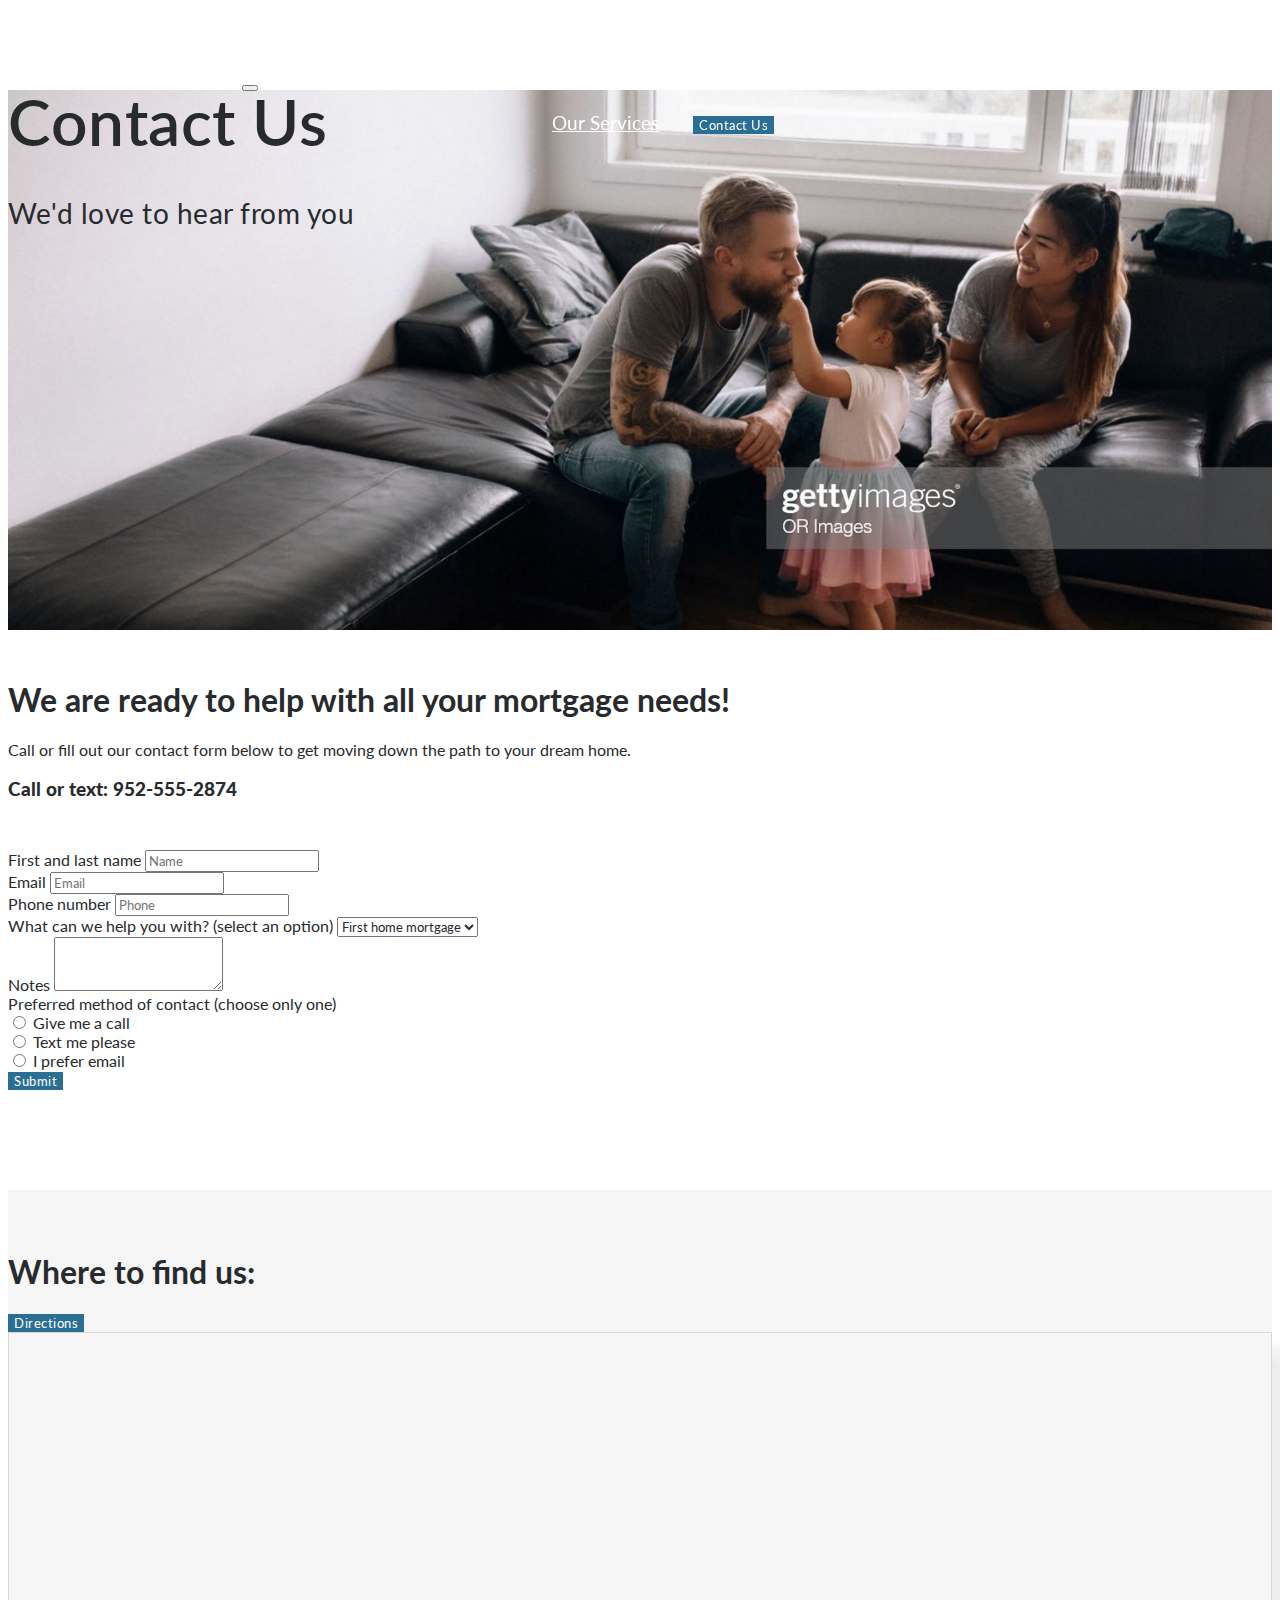
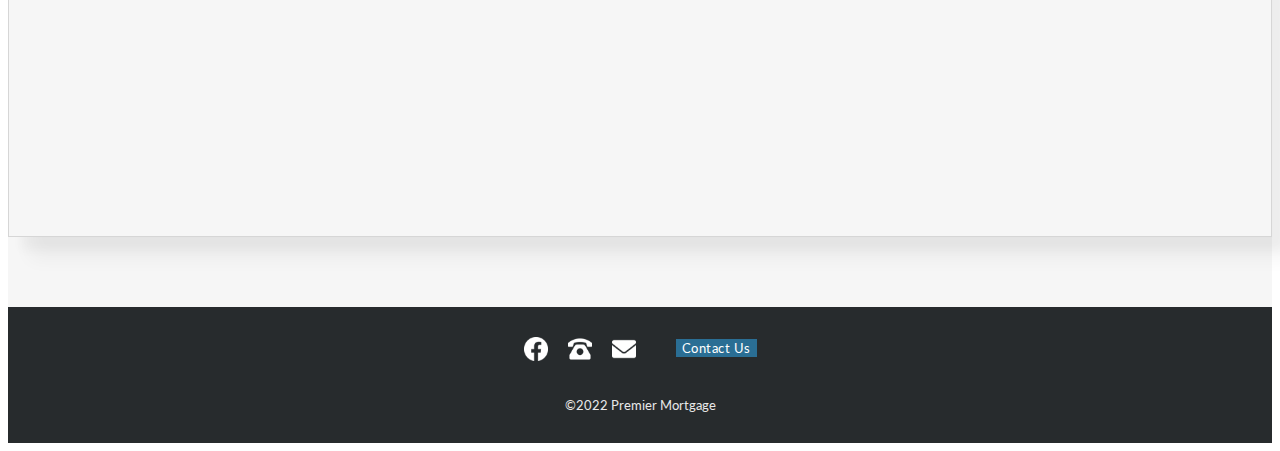
==== contact.html @ 0ed2f1b2 "new images and alt tags" ====
<!doctype html>
<html lang="en">
  <head>
    <!-- Required meta tags -->
    <meta charset="utf-8">
    <meta name="viewport" content="width=device-width, initial-scale=1, shrink-to-fit=no">

    <!-- Bootstrap CSS -->
    <link rel="stylesheet" href="https://cdn.jsdelivr.net/npm/bootstrap@4.6.1/dist/css/bootstrap.min.css" integrity="sha384-zCbKRCUGaJDkqS1kPbPd7TveP5iyJE0EjAuZQTgFLD2ylzuqKfdKlfG/eSrtxUkn" crossorigin="anonymous">
    <link rel="preconnect" href="https://fonts.googleapis.com"> 
    <link rel="preconnect" href="https://fonts.gstatic.com" crossorigin> 
    <link href="https://fonts.googleapis.com/css2?family=Lato:ital,wght@0,100;0,300;0,400;0,700;0,900;1,100;1,300;1,400;1,700;1,900&display=swap" rel="stylesheet">
    <link rel="stylesheet" href="styles/base.css" type="text/css">

    <title>Contact</title>
  </head>

  <body>

    <div class="fluid-container">
  
      <!-- navbar start -->
      <nav class="navbar navbar-expand-lg navbar-dark bg-dark" >
          <a class="navbar-brand" href="/Premier-Mortgage/index.html"><img src="images/PREMIER-MORTGAGE-wht2.png" alt="premier mortgage logo"></a>
         
          <button class="navbar-toggler" type="button" data-toggle="collapse" data-target="#navbarNavAltMarkup" aria-controls="navbarNavAltMarkup" aria-expanded="false" aria-label="Toggle navigation">
            <span class="navbar-toggler-icon"></span>
          </button>
         
          <div class="collapse navbar-collapse" id="navbarNavAltMarkup">
            <div class="navbar-nav">
              <a class="nav-link" href="/Premier-Mortgage/services.html">Our Services</a>
              <a href="/Premier-Mortgage/contact.html"><button type="button" class="btn btn-light btn-lg">Contact Us</button></a>
            </div>
            </div>
        </nav>
        <!--navbar end-->
        
        <!--jumbotron start-->
        <div class="jumbotron jumbotron-fluid jumbotron-contact" alt="null">
          <div class="container">
            <h1 class="display-4">Contact Us</h1>
            <p class="lead jumbosubhead">We'd love to hear from you</p>
          </div>
        </div>
        <!--jumbotron end-->
    
      </div> <!--end of nav and jumbotron container div-->    
    

    <!-- back to top chevron goes here -->
       <!-- <div class="fixed-bottom back-top"> -->
         <!-- <a href="#"><img src="images/chevron.png"></a> -->
       <!-- </div> -->

    <!--intro text-->
       <div class="container" style="margin-top: 50px; margin-bottom: 50px;">
        <h1 class="my-3">We are ready to help with all your mortgage needs!</h1>
        <p>Call or fill out our contact form below to get moving down the path to your dream home.</p>
        <h3><strong>Call or text: 952-555-2874</strong></span></h3>
       </div>
    <!--end intro text-->

    <!--contact us form start-->
      <div class="container">
       <form>
        <div class="form-row mb-1">
          <div class="form-group col-md-6">
            <label for="name">First and last name</label>
            <input type="text" class="form-control form-control-lg" id="name" placeholder="Name">
          </div>
          <div class="form-group col-md-6">
            <label for="inputEmail4">Email</label>
            <input type="email" class="form-control form-control-lg" id="inputEmail4" placeholder="Email">
          </div>
        </div>
        <div class="form-row mb-1">
          <div class="form-group col-md-6">
            <label for="phoneNumber">Phone number</label>
            <input type="text" class="form-control form-control-lg" id="phoneNumber" placeholder="Phone">
          </div>
          <div class="form-group col-md-6">
            <label for="exampleFormControlSelect1">What can we help you with? (select an option)</label>
            <select class="form-control form-control-lg" id="exampleFormControlSelect1">
            <option>First home mortgage</option>
            <option>Home mortgage</option>
            <option>Refinance</option>
            <option>Pre-approval</option>
            <option>Loan questions</option>
            <option>Other</option>
          </select>
        </div>
      </div>
        <div class="form-row">
        <div class="form-group col-md-12">
          <label for="exampleFormControlTextarea1">Notes</label>
          <textarea class="form-control form-control-lg" id="exampleFormControlTextarea1" rows="3"></textarea>
        </div>
        <div class="form-group col-md-12 mt-1">
          <label for="checkbox">Preferred method of contact (choose only one)</label>
          <div class="form-check mb-2">
            <input class="form-check-input" type="radio" name="exampleRadios" id="exampleRadios1" value="option1">
            <label class="form-check-label" for="exampleRadios1">
              Give me a call
            </label>
          </div>
          <div class="form-check mb-2">
            <input class="form-check-input" type="radio" name="exampleRadios" id="exampleRadios2" value="option2">
            <label class="form-check-label" for="exampleRadios2">
              Text me please
            </label>
          </div>
          <div class="form-check mb-2">
            <input class="form-check-input" type="radio" name="exampleRadios" id="exampleRadios3" value="option3">
            <label class="form-check-label" for="exampleRadios3">
              I prefer email
            </label>
          </div>
        </div>
        <div class="form-row ml-1 mt-3">
          <button type="submit" class="btn btn-lg btn-light">Submit</button>
        </div>  
      </form>
    </div>
  </div>
    <!--contact us form end-->

<!--start of map and directions-->
<div class="container-fluid" id="mapWrapper">
  <div class="container text-center">
    <div class="container my-5">
      <h1>Where to find us:</h1>
      <div>
        <a href="https://goo.gl/maps/2Ur5ZfSaJiqa9UwS7"><button type="button" class="btn btn-lg btn-light mt-3">Directions</button></a>
      </div>  
    </div>
    <div class="map">
      <iframe src="https://www.google.com/maps/embed?pb=!1m18!1m12!1m3!1d2867.2787928486987!2d-92.5313053842036!3d44.05695143424585!2m3!1f0!2f0!3f0!3m2!1i1024!2i768!4f13.1!3m3!1m2!1s0x87f75e4436459149%3A0xf448e9a726e9748d!2sPremier%20Mortgage%20of%20Rochester!5e0!3m2!1sen!2sus!4v1646842086844!5m2!1sen!2sus" width="100%" height="500" style="border:0;" allowfullscreen="" loading="lazy"></iframe>
    </div>
  </div>
</div>  
<!--end of map and directions-->

 <!--footer start-->  

  <footer id="footer">
    <div class="socials">
      <a href="https://www.facebook.com/premiermortgageofrochester/"><img class="social-icon mt-1" src="images/facebook.png" alt="facebook logo icon"></img></a>
      <a href="tel:=5073194414"><img class="social-icon mt-1" src="images/phone.png" alt="telephone icon"></a>
      <a href="mailto:toddsatre@gmail.com"><img class="social-icon mt-1" src="images/email.png" alt="email envelope icon"></a>
    <div class="footer-btn">
      <a href="/Premier-Mortgage/contact.html"><button type="button" class="btn btn-light btn-lg">Contact Us</button></a>
    </div>
    </div>
    <div>
      <p style="font-size: .8rem; color: #e8e8e8;">©2022 Premier Mortgage</p>
    </div>
  </footer>

 <!--footer end-->


  

  <!-- Optional JavaScript; choose one of the two! -->

  <!-- Option 1: jQuery and Bootstrap Bundle (includes Popper) -->
  <script src="https://cdn.jsdelivr.net/npm/jquery@3.5.1/dist/jquery.slim.min.js" 
  integrity="sha384-DfXdz2htPH0lsSSs5nCTpuj/zy4C+OGpamoFVy38MVBnE+IbbVYUew+OrCXaRkfj" crossorigin="anonymous"></script>
  <script src="https://cdn.jsdelivr.net/npm/bootstrap@4.6.1/dist/js/bootstrap.bundle.min.js" 
  integrity="sha384-fQybjgWLrvvRgtW6bFlB7jaZrFsaBXjsOMm/tB9LTS58ONXgqbR9W8oWht/amnpF" crossorigin="anonymous"></script>

  <!-- Option 2: Separate Popper and Bootstrap JS -->
  <!--
  <script src="https://cdn.jsdelivr.net/npm/jquery@3.5.1/dist/jquery.slim.min.js" integrity="sha384-DfXdz2htPH0lsSSs5nCTpuj/zy4C+OGpamoFVy38MVBnE+IbbVYUew
+OrCXaRkfj" crossorigin="anonymous"></script>
  <script src="https://cdn.jsdelivr.net/npm/popper.js@1.16.1/dist/umd/popper.min.js" integrity="sha384-9/reFTGAW83EW2RDu2S0VKaIzap3H66lZH81PoYlFhbGU
+6BZp6G7niu735Sk7lN" crossorigin="anonymous"></script>
  <script src="https://cdn.jsdelivr.net/npm/bootstrap@4.6.1/dist/js/bootstrap.min.js" integrity="sha384-VHvPCCyXqtD5DqJeNxl2dtTyhF78xXNXdkwX1CZeRusQfRKp+tA7hAShOK/
B/fQ2" crossorigin="anonymous"></script>
  -->

</container>
</body>
</html>
---- styles/base.css ----
/* Charcoal black text #2A6E94 */
/* Primary blue #2A6E94 */
/* Secondary green #78942A */
/* Tertiary gold #D2B447 */
/* Light gray #D6D6D6 */
/* Lighter gray #d6d6d63a */



* {
  box-sizing: border-box;
  font-family: 'Lato', sans-serif;
  color: #272B2D;
  }
h1 {
}
.btn-light {
  background-color: #2A6E94;
  color: white;
  border: none !important;
  letter-spacing: .5px;
  font-weight: 400;
}
.btn-light:hover{
  background-color: #2d566d;
  color: white;
  border: 0px !important;
}
.btn-light:focus {
  background-color: #e8e8e8;
  color: #272B2D;
  border: none !important;
}
.btn-light:active {
  background-color: #2A6E94;
  border: none !important;
}

.btn {
  background-color: #2A6E94;
  color: white;
  border: none;
}
.btn:hover{
  background-color: #2d566d;
  color: white;
  border: 0px !important;
}
.btn:focus {
  background-color: #e8e8e8;
  color: #272B2D;
  border: none !important;
}
.btn:active {
  background-color: #2A6E94;
  border: none !important;
}
.navbar {
  width: 100%;
  position: fixed;
  margin-top: -90px;
  z-index: 100;
  /* border: 1px yellow solid; */
}
.navbar-brand > img{
  width: 200px;
  margin: 20px;
  margin-left: 10px;
}
.navbar-nav {
  text-align: center;
  margin: 20px;
  /* border: white 1px solid; */
}
.nav-link {
  color: white;
  font-weight: 400;
  font-size: 1.2rem;
  margin-left: 30px;
  margin-right: 30px;
  /* margin-bottom: 20px; */
  /* margin-top: 20px; */
}

#navbarNavAltMarkup {
  justify-content: flex-end;
}

#navbarNavAltMarkup2 {
  justify-content: flex-end;
}


.jumbotron {
  background: url(../images/home-hero-new.jpg) no-repeat center center;
  -webkit-background-size: cover;
  -moz-background-size: cover;
  background-size: cover;
  -o-background-size: cover;
  height: 60vh;
  margin-top: 90px;
}


.jumbotron-services {
  background: url(../images/hero-fpo-1.jpg) no-repeat center center;
  -webkit-background-size: cover;
  -moz-background-size: cover;
  background-size: cover;
  -o-background-size: cover;
  height: 60vh;
  margin-top: 90px;
}

.jumbotron-contact {
  background: url(../images/hero-fpo-2.jpg) no-repeat center center;
  -webkit-background-size: cover;
  -moz-background-size: cover;
  background-size: cover;
  -o-background-size: cover;
  height: 60vh;
  margin-top: 90px;
}

/* jumbotron text styles (desktop sizes) ***************/
.display-4 {
  font-size: 4rem;
  font-weight: 600;
  line-height: 4rem;
  letter-spacing: .5px;
}

.jumbosubhead {
  font-size: 1.75rem;
  line-height: 2rem;
  letter-spacing: .5px;
}


/* value proposition layer ********************/

#layer-1 {
    flex-direction: row;
    justify-content: center;
    align-items: center;
    margin-bottom: 30px;
  }
.value-prop-head {
  text-align: center;
}
.value-prop-text {
  line-height: 3rem;
  padding-left: 30px;
  padding-right: 30px;
  font-size: 1.6rem;
  font-weight: 300;
  letter-spacing: .5px;
}

/* .carousel-item { */
  /* data-interval: 3s; */
/* } */
.carousel{
  /* height:100%; */
  /* max-width: 300px !important; */
}


/* homepage icons middle layer ******************/

#icon-set {
padding-top: 30px;
margin-top: 80px;
margin-bottom: 80px;
}

.card-icon {
  background-color: transparent !important;
  margin-bottom: 50px;
  /* border: 1px red solid !important; */
}

.card-title {
  font-weight: 800;
}

.card-img-overlay {
  display: flex;
  flex-direction: column;
  justify-content: center;
  align-items: center;
}

#layer-2 {
  border-radius: 0px !important;
  border: 0px !important;
}
.card-img {
  border-radius: 0px !important;
  border: 0px !important;
}

.card-icon > img {
  width: 100px;
  text-align: center;
  justify-content: center;
  margin: 0 auto;
}

#layer2text {
  justify-content: center;
  align-items: center;
  flex-direction: column;
  text-align: center;
  color: white;
}

/* homepage bios layer ******************/

#layer-3 > h1 {
  text-align: center;
  margin-top: 50px;
  margin-bottom: 30px;
}

.card {
  /* margin-bottom: 30px; */
}


/* Footer ******************/

#footer {
  background-color: #272B2D;
  display: flex;
  flex-direction: column;
  justify-content: center;
  text-align: center;
  color: white;
  height: auto;
  margin-top: 50px;
}
#footer * p {
  margin-bottom: 30px;
}

.socials {
  display: flex;
  flex-direction: row;
  justify-content: center;
  text-align: center;
  margin-top: 30px;
  margin-bottom: 20px;
}
.social-icon {
  /* padding: 20px; */
  margin-left: 10px;
  margin-right: 10px;
  width: 24px;
  height: 24px;
}
.footer-btn {
  color: white;
  margin-left: 30px;
  margin-right: 10px;
}

.back-top {
  padding:40px;
}

.back-top  img {
  transform: rotate(180deg);
}



/* services page ******************/

#loanTypes {
  margin-bottom: 100px;
  margin-top: 70px;
}

/* infographic *****************/

#infoWrapper {
  background-color: #d6d6d63a;
  padding-top: 70px;
  padding-bottom: 10px;
  margin-bottom: 40px;
}


#infographic {
  /* background-color: azure; */
  /* padding: 20px; */
  /* border: .5px solid #2A6E94; */
  /* margin-top: 50px; */
}

.grid-container-2 {
  display: grid;
  grid-template-columns: 1fr 1fr 1fr 1fr 1fr;
  grid-template-rows: 1fr 1fr 1fr 1fr 1fr 1fr 1fr 1fr 1fr 1fr 1fr 1fr;
  gap: 0px 3px;
  grid-auto-flow: row;
  text-align: center;
  grid-template-areas:
    ". . . . five"
    ". . . four five-gray"
    ". . . four five-gray"
    ". . . four five-gray"
    ". . three four five-gray"
    ". . three four-gray five-gray"
    ". two three four-gray five-gray"
    ". two three-gray four-gray five-gray"
    "one two three-gray four-gray five-gray"
    "one two-gray three-gray four-gray five-gray"
    "one two-gray three-gray four-gray five-gray"
    "loan1 loan2 loan3 loan4 loan5";

}

.five-2 {
  background-color: #78942aa5;
  display: flex;
  justify-content: center;
  align-items: center;
  min-height: 30px;
  grid-area: five;
  padding: 5px 5px 0px 0px;
  font-size: 1.2rem;
  font-weight: 400;
  color: black;
  line-height: 1.1rem;
}

.four-2 {
  background-color: #2a6d9497;
  display: flex;
  justify-content: center;
  align-items: center;
  padding: 5px 5px 0px 0px;
  grid-area: four;
  font-size: 1.2rem;
  font-weight: 400;
  color: black;
  line-height: 1.1rem;
}

.three-2 {
  background-color: #78942aa5;
  display: flex;
  justify-content: center;
  align-items: center;
  padding: 5px 5px 0px 0px;
  grid-area: three;
  font-size: 1.2rem;
  font-weight: 400;
  color: black;
  line-height: 1.1rem;
}

.two-2 {
  background-color: #2a6d9497;
  display: flex;
  justify-content: center;
  align-items: center;
  padding: 5px 5px 0px 0px;
  grid-area: two;
  font-size: 1.2rem;
  font-weight: 400;
  color: black;
  line-height: 1.1rem;
}

.one-2 {
  background-color: #78942aa5;
  display: flex;
  justify-content: center;
  align-items: center;
  padding: 5px 5px 0px 0px;
  grid-area: one;
  font-size: 1.2rem;
  font-weight: 400;
  color: black;
  line-height: 1.1rem;
}

.two-gray {
  grid-area: two-gray;
}

.three-gray {
  grid-area: three-gray;
}

.four-gray {
  grid-area: four-gray;
}

.five-gray {
  grid-area: five-gray;
  display: flex;
  justify-content: center;
  align-items: center;
}

.loan1 {
  grid-area: loan1;
  display: flex;
  justify-content: center;
  align-items: flex-start;
  padding-top: 10px;
  /* padding-left: 5px; */
  /* padding-right: 5px; */
  font-size: 1.1rem;
  line-height: 1.2rem;
  font-weight: 400;
}

.loan2 {
  grid-area: loan2;
  display: flex;
  justify-content: center;
  align-items: flex-start;
  padding-top: 10px;
  /* padding-left: 5px; */
  /* padding-right: 5px; */
  font-size: 1.1rem;
  line-height: 1.2rem;
  font-weight: 400;
}

.loan3 {
  grid-area: loan3;
  display: flex;
  justify-content: center;
  align-items: flex-start;
  padding-top: 10px;
  /* padding-left: 5px; */
  /* padding-right: 5px; */
  font-size: 1.1rem;
  line-height: 1.2rem;
  font-weight: 400;
}

.loan4 {
  grid-area: loan4;
  display: flex;
  justify-content: center;
  align-items: flex-start;
  padding-top: 10px;
  /* padding-left: 5px; */
  /* padding-right: 5px; */
  font-size: 1.1rem;
  line-height: 1.2rem;
  font-weight: 400;
}

.loan5 {
  grid-area: loan5;
  display: flex;
  justify-content: center;
  align-items: flex-start;
  padding-top: 10px;
  /* padding-left: 5px; */
  /* padding-right: 5px; */
  font-size: 1.1rem;
  line-height: 1.2rem;
  font-weight: 400;
}

#accordionContainer {
  margin-top: 50px;
  margin-bottom: 80px;
}
.map {
  box-shadow:
  12.5px 12.5px 10px rgba(0, 0, 0, 0.035),
  22.3px 22.3px 17.9px rgba(0, 0, 0, 0.042);
  border: 1px #D6D6D6 solid;
}
#mapWrapper {
  background-color: #d6d6d63a;
  padding-top: 40px;
  padding-bottom: 70px;
  margin-bottom: -50px;
  margin-top: 100px;
}


/* media breakpoints **************************/

// Extra small devices (portrait phones, less than 576px)
// No media query for `xs` since this is the default in Bootstrap

// Small devices (landscape phones, 576px and up)
@media (min-width: 576px) { ... }

// Medium devices (tablets, 768px and up)
@media (min-width: 768px) { ... }

// Large devices (desktops, 992px and up)
@media (min-width: 992px) { ... }

// Extra large devices (large desktops, 1200px and up)
@media (min-width: 1200px) { ... }




/* jumbotron text styles (smaller screens) ***************/

@media (max-width: 992px) { 
  .display-4 {
    font-size: 3rem;
    font-weight: 600;
    line-height: 3rem;
    letter-spacing: .5px;
    width: 70vw;
  }
  .jumbosubhead {
    font-size: 1.5rem;
    line-height: 1.75rem;
    letter-spacing: .5px;
    width: 70vw;
  }
  .value-prop-head {
    text-align: left;
  }
  .value-prop-text {
    padding-left: 0px;
    padding-right: 0px;
    margin-bottom: 30px;
    font-weight: 300;
    letter-spacing: .5px;
  }
}

@media (max-width: 576px) { 
  /* .display-4 { */
    /* font-size: 3rem; */
    /* font-weight: 600; */
    /* line-height: 3rem; */
    /* letter-spacing: .5px; */
    /* width: 70vw; */
  /* } */
  /*  */
  /* .jumbosubhead { */
    /* font-size: 1.5rem; */
    /* line-height: 1.75rem; */
    /* letter-spacing: .5px; */
    /* width: 70vw; */
    .navbar-brand > img{
      width: 200px;
      margin: 10px;
      margin-left: 0px;
    }  
  }
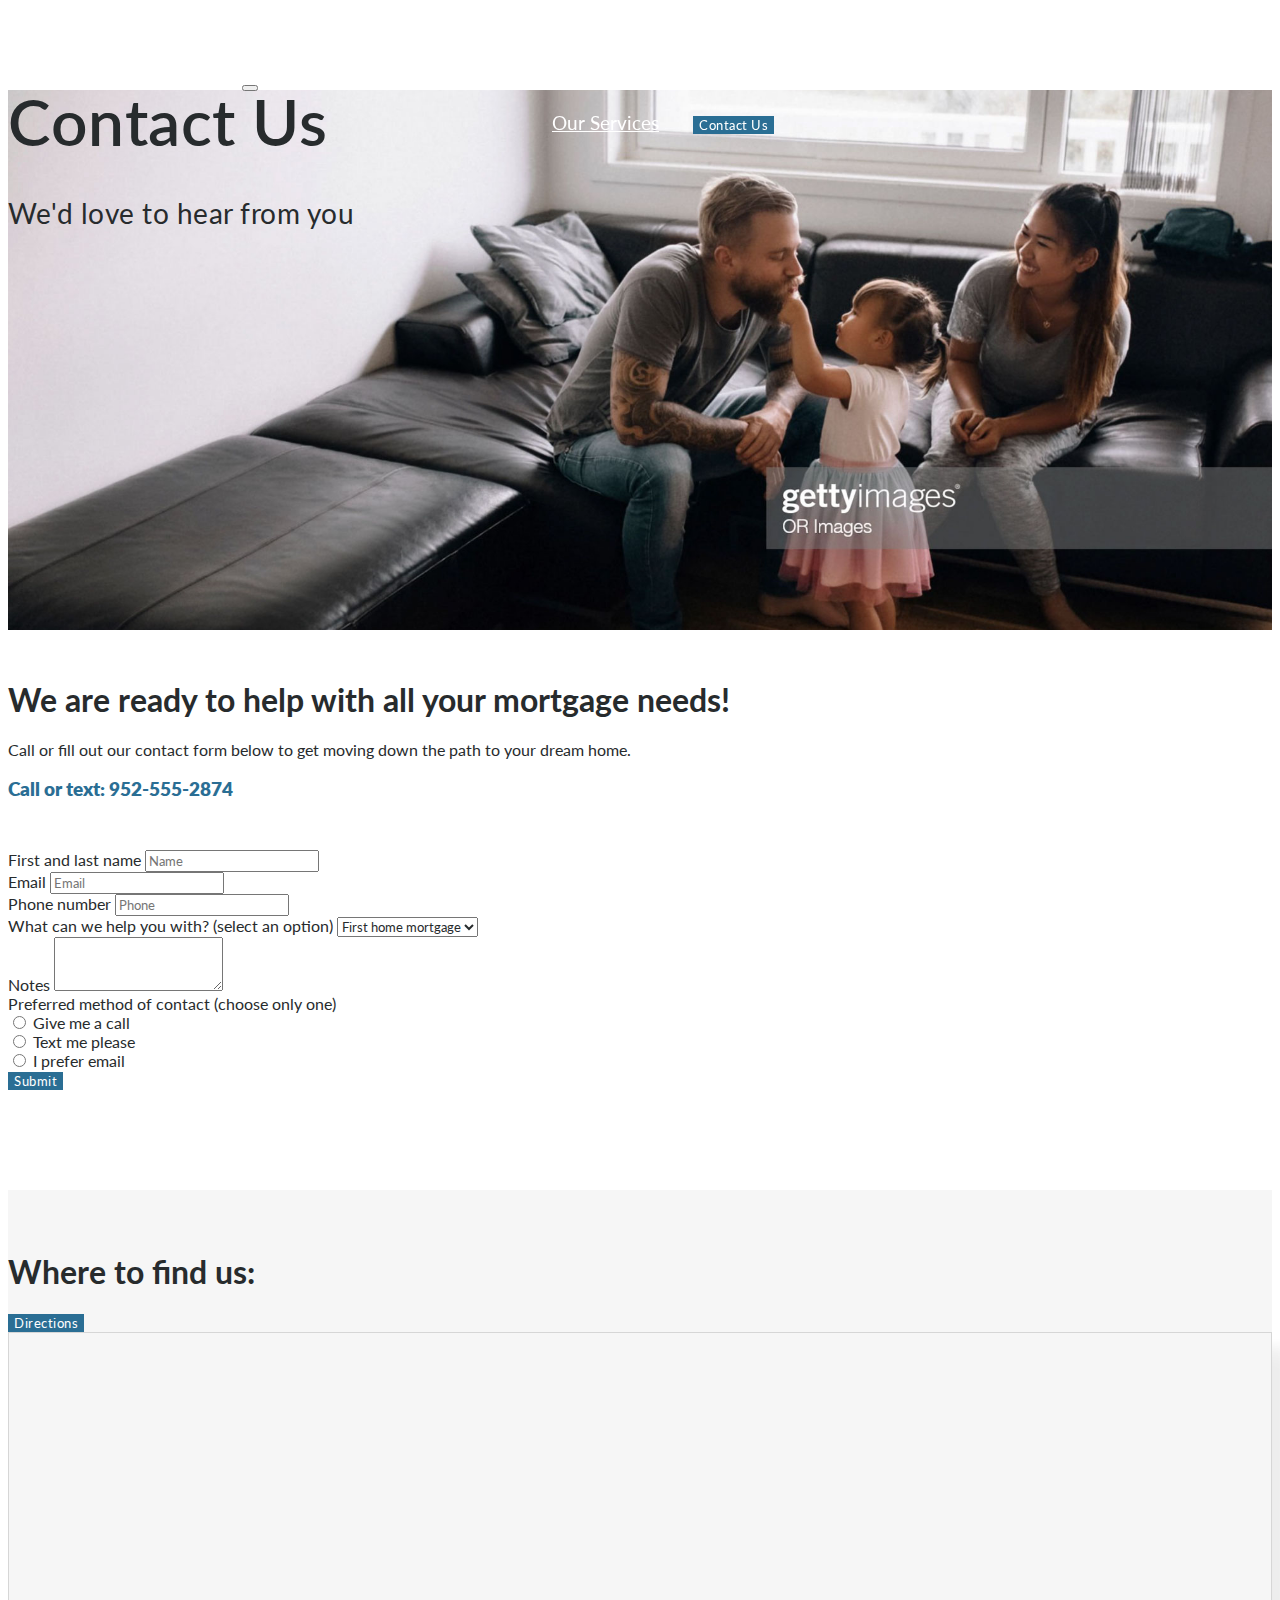
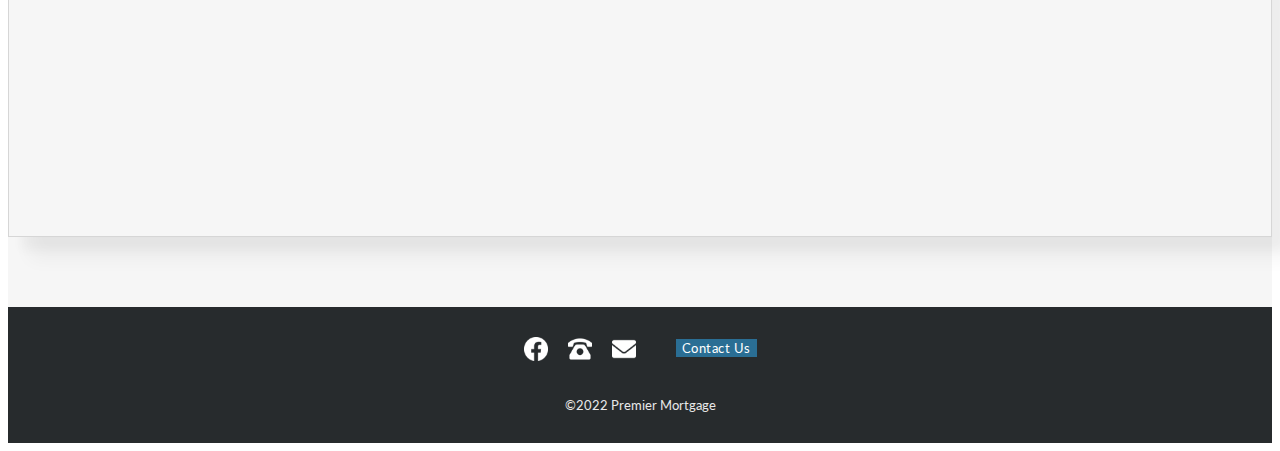
==== commit 6374417c: "blue phone" ====
--- a/contact.html
+++ b/contact.html
@@ -54,10 +54,10 @@
        <!-- </div> -->
 
     <!--intro text-->
-       <div class="container" style="margin-top: 50px; margin-bottom: 50px;">
+       <div class="container" id="contactPhone" style="margin-top: 50px; margin-bottom: 50px;">
         <h1 class="my-3">We are ready to help with all your mortgage needs!</h1>
         <p>Call or fill out our contact form below to get moving down the path to your dream home.</p>
-        <h3><strong>Call or text: 952-555-2874</strong></span></h3>
+        <h3>Call or text: 952-555-2874</h3>
        </div>
     <!--end intro text-->
 
--- a/styles/base.css
+++ b/styles/base.css
@@ -488,6 +488,10 @@
   padding-bottom: 70px;
   margin-bottom: -50px;
   margin-top: 100px;
+}
+#contactPhone > h3 {
+  color: #2A6E94;
+  font-weight: 800;
 }
 
 
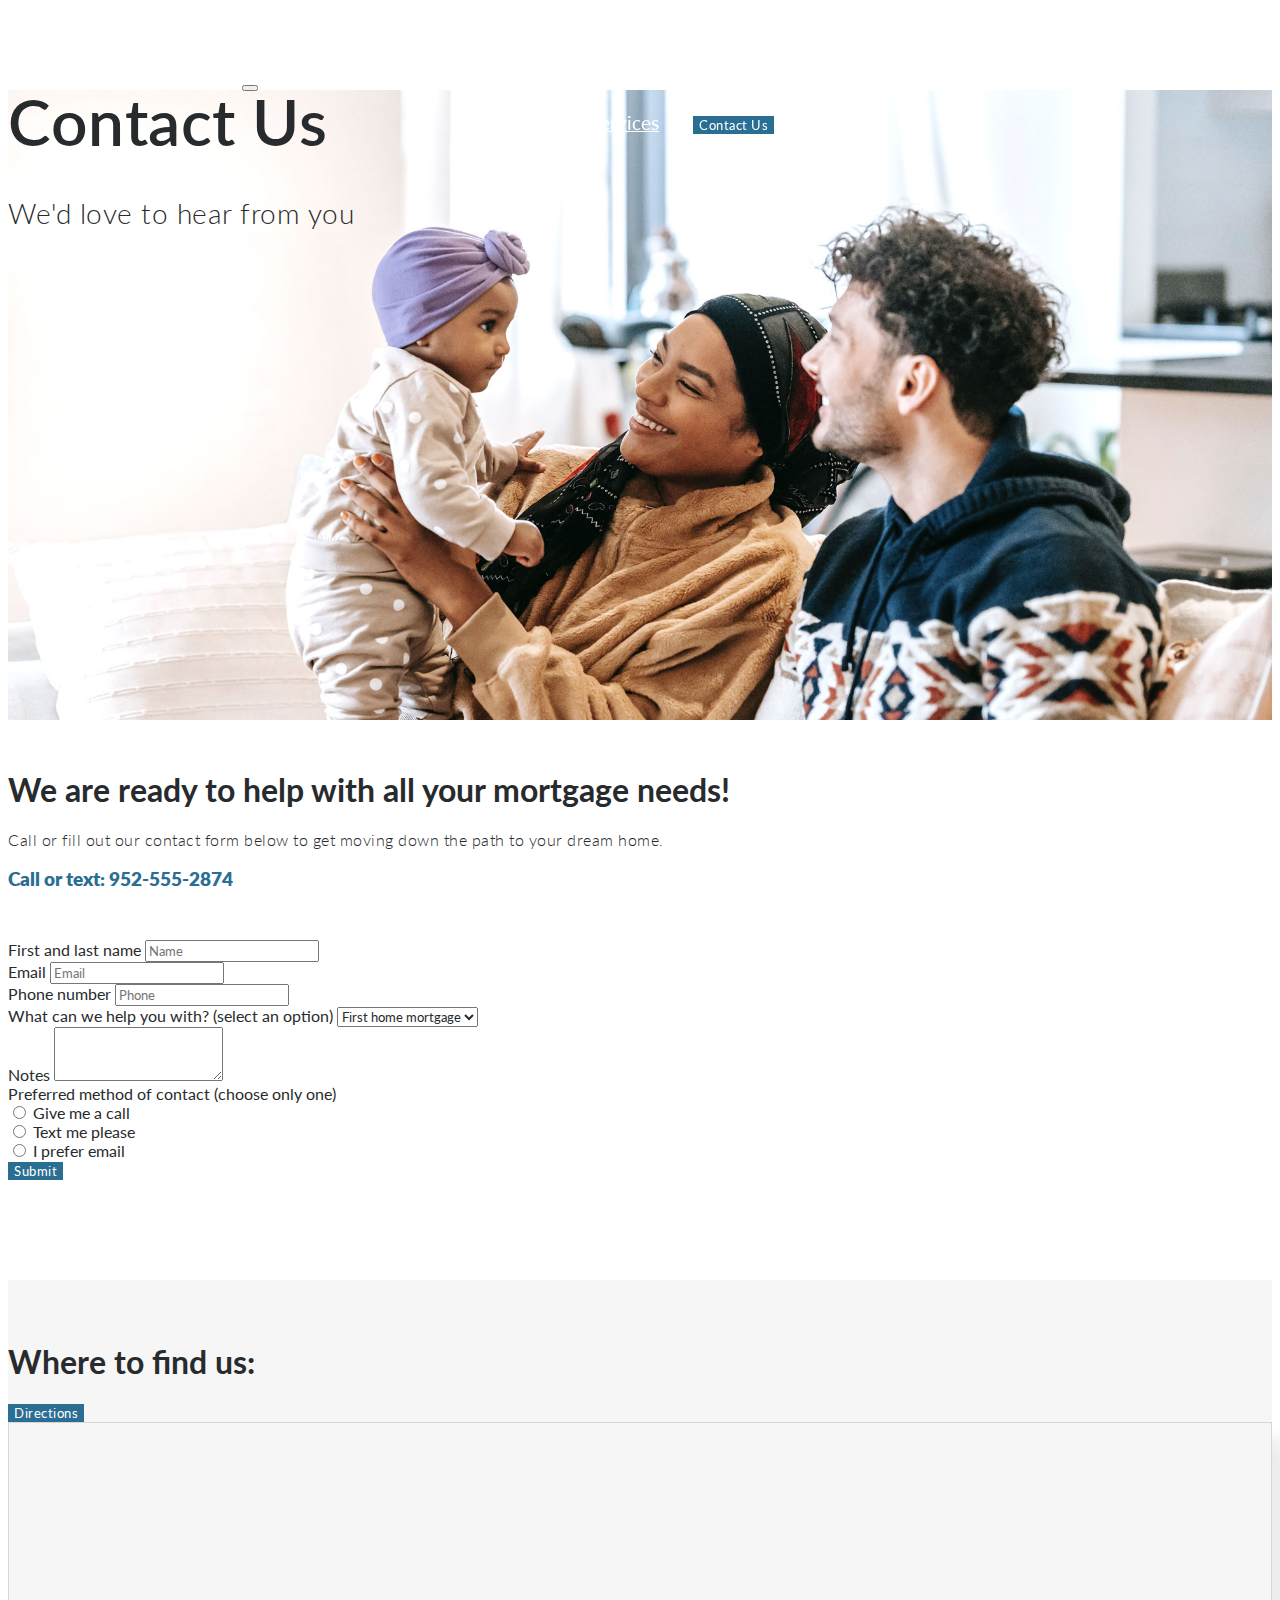
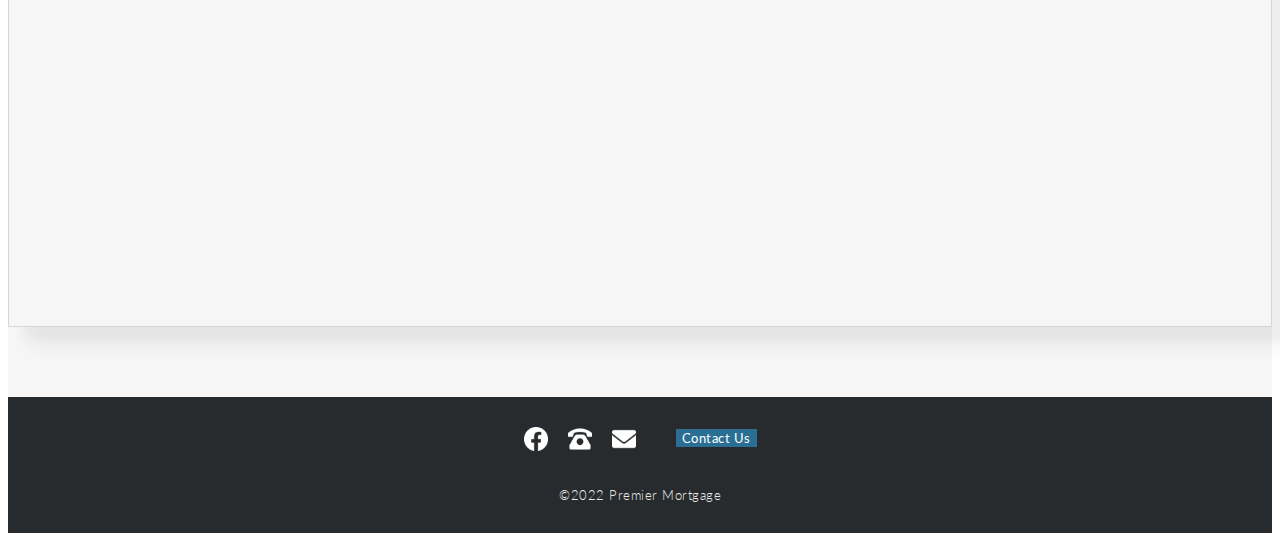
==== commit 8f42832c: "new accordion with Font Awesome" ====
--- a/contact.html
+++ b/contact.html
@@ -12,7 +12,7 @@
     <link href="https://fonts.googleapis.com/css2?family=Lato:ital,wght@0,100;0,300;0,400;0,700;0,900;1,100;1,300;1,400;1,700;1,900&display=swap" rel="stylesheet">
     <link rel="stylesheet" href="styles/base.css" type="text/css">
 
-    <title>Contact</title>
+    <title>Premier Mortgage Contact</title>
   </head>
 
   <body>
--- a/styles/base.css
+++ b/styles/base.css
@@ -6,6 +6,7 @@
 /* Lighter gray #d6d6d63a */
 
 
+/* global styles ********************/
 
 * {
   box-sizing: border-box;
@@ -14,6 +15,10 @@
   }
 h1 {
 }
+p {
+  font-weight: 300;
+  letter-spacing: .5px;
+}
 .btn-light {
   background-color: #2A6E94;
   color: white;
@@ -35,7 +40,6 @@
   background-color: #2A6E94;
   border: none !important;
 }
-
 .btn {
   background-color: #2A6E94;
   color: white;
@@ -55,6 +59,9 @@
   background-color: #2A6E94;
   border: none !important;
 }
+
+/* navigation styles *******************/
+
 .navbar {
   width: 100%;
   position: fixed;
@@ -90,6 +97,10 @@
   justify-content: flex-end;
 }
 
+/* jumbotron styles ******************/
+
+
+/* home page jumbotron */
 
 .jumbotron {
   background: url(../images/home-hero-new.jpg) no-repeat center center;
@@ -97,32 +108,36 @@
   -moz-background-size: cover;
   background-size: cover;
   -o-background-size: cover;
-  height: 60vh;
+  height: 70vh;
   margin-top: 90px;
 }
 
+/* services jumbotron */
 
 .jumbotron-services {
-  background: url(../images/hero-fpo-1.jpg) no-repeat center center;
+  background: url(../images/services-hero-new.jpg) no-repeat center center;
   -webkit-background-size: cover;
   -moz-background-size: cover;
   background-size: cover;
   -o-background-size: cover;
-  height: 60vh;
+  height: 70vh;
   margin-top: 90px;
 }
 
+/* contact jumbotron */
+
 .jumbotron-contact {
-  background: url(../images/hero-fpo-2.jpg) no-repeat center center;
+  background: url(../images/contact-hero-new-1.jpg) no-repeat center center;
   -webkit-background-size: cover;
   -moz-background-size: cover;
   background-size: cover;
   -o-background-size: cover;
-  height: 60vh;
+  height: 70vh;
   margin-top: 90px;
 }
 
 /* jumbotron text styles (desktop sizes) ***************/
+
 .display-4 {
   font-size: 4rem;
   font-weight: 600;
@@ -157,14 +172,6 @@
   letter-spacing: .5px;
 }
 
-/* .carousel-item { */
-  /* data-interval: 3s; */
-/* } */
-.carousel{
-  /* height:100%; */
-  /* max-width: 300px !important; */
-}
-
 
 /* homepage icons middle layer ******************/
 
@@ -289,14 +296,6 @@
   padding-top: 70px;
   padding-bottom: 10px;
   margin-bottom: 40px;
-}
-
-
-#infographic {
-  /* background-color: azure; */
-  /* padding: 20px; */
-  /* border: .5px solid #2A6E94; */
-  /* margin-top: 50px; */
 }
 
 .grid-container-2 {
@@ -523,13 +522,13 @@
     font-weight: 600;
     line-height: 3rem;
     letter-spacing: .5px;
-    width: 70vw;
+    width: 60vw;
   }
   .jumbosubhead {
     font-size: 1.5rem;
     line-height: 1.75rem;
     letter-spacing: .5px;
-    width: 70vw;
+    width: 60vw;
   }
   .value-prop-head {
     text-align: left;
@@ -557,9 +556,16 @@
     /* line-height: 1.75rem; */
     /* letter-spacing: .5px; */
     /* width: 70vw; */
+
     .navbar-brand > img{
       width: 200px;
       margin: 10px;
       margin-left: 0px;
     }  
-  }+  }
+
+
+
+
+
+
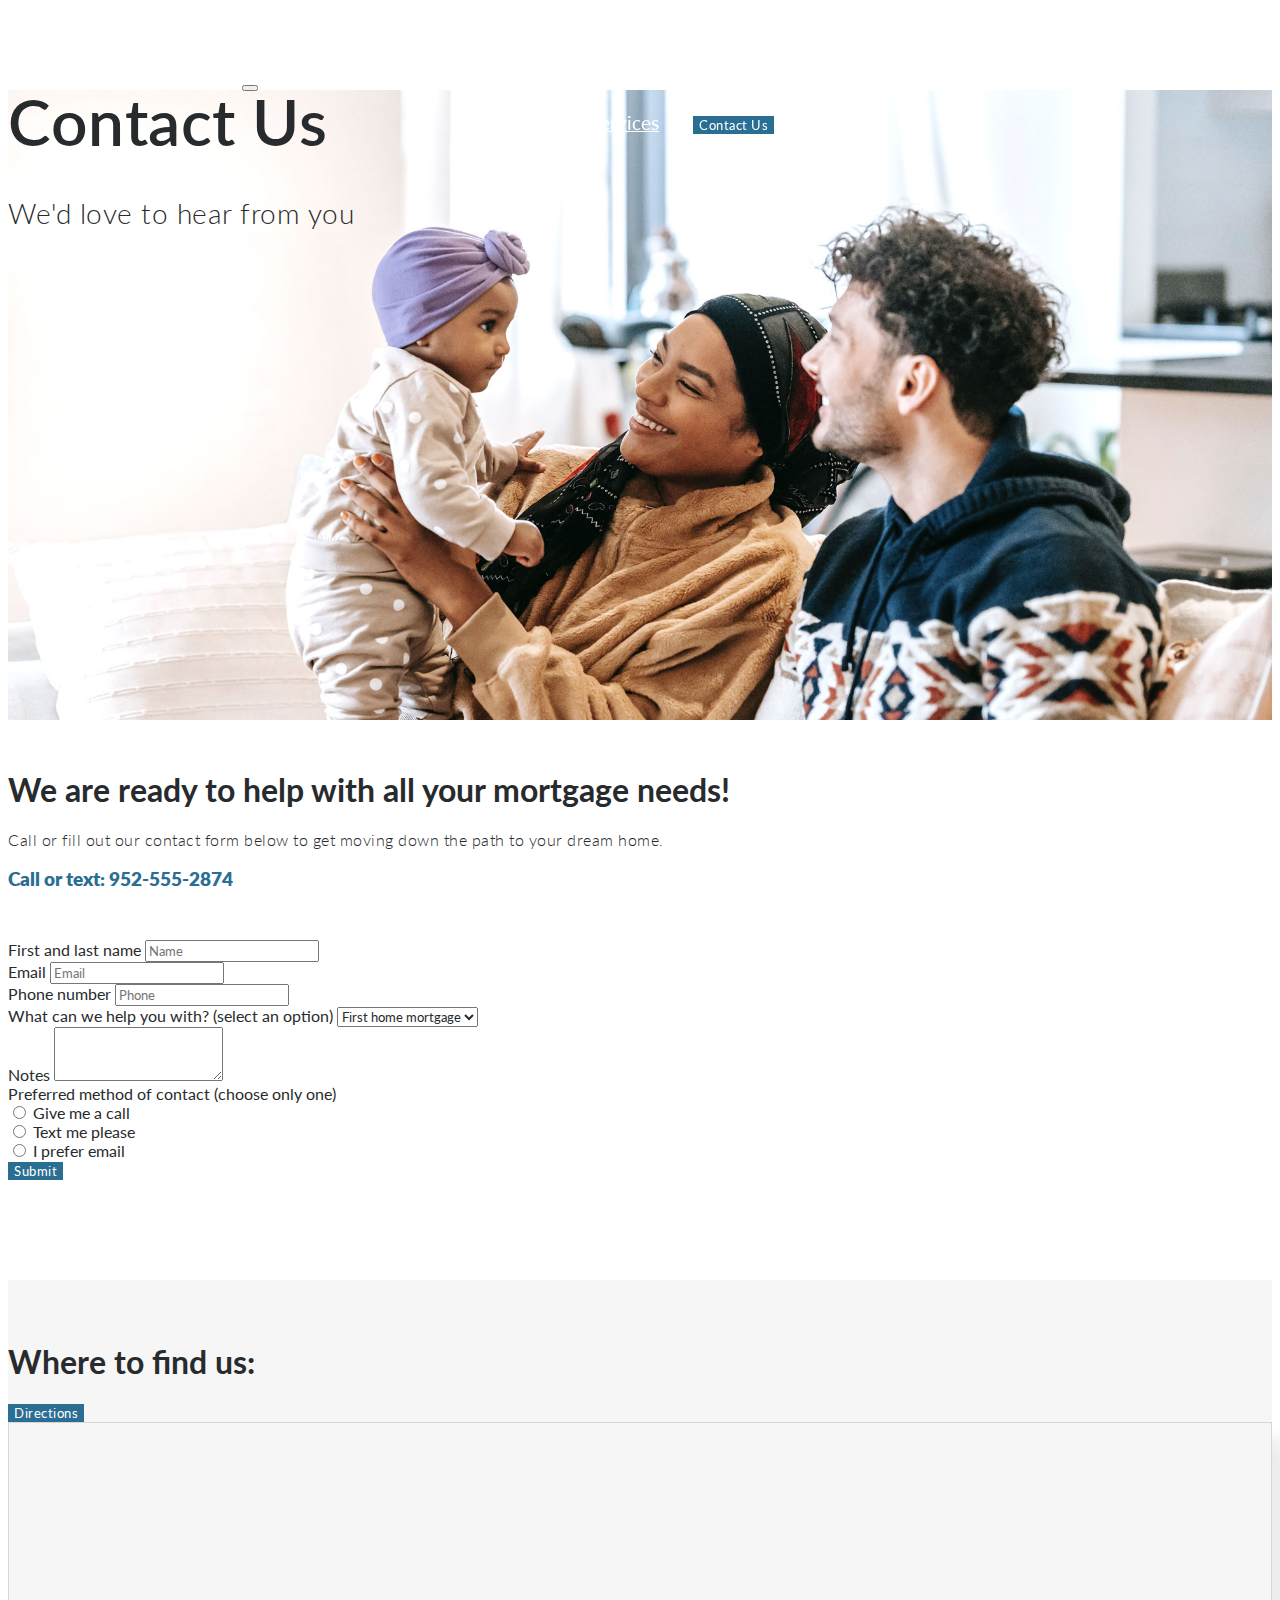
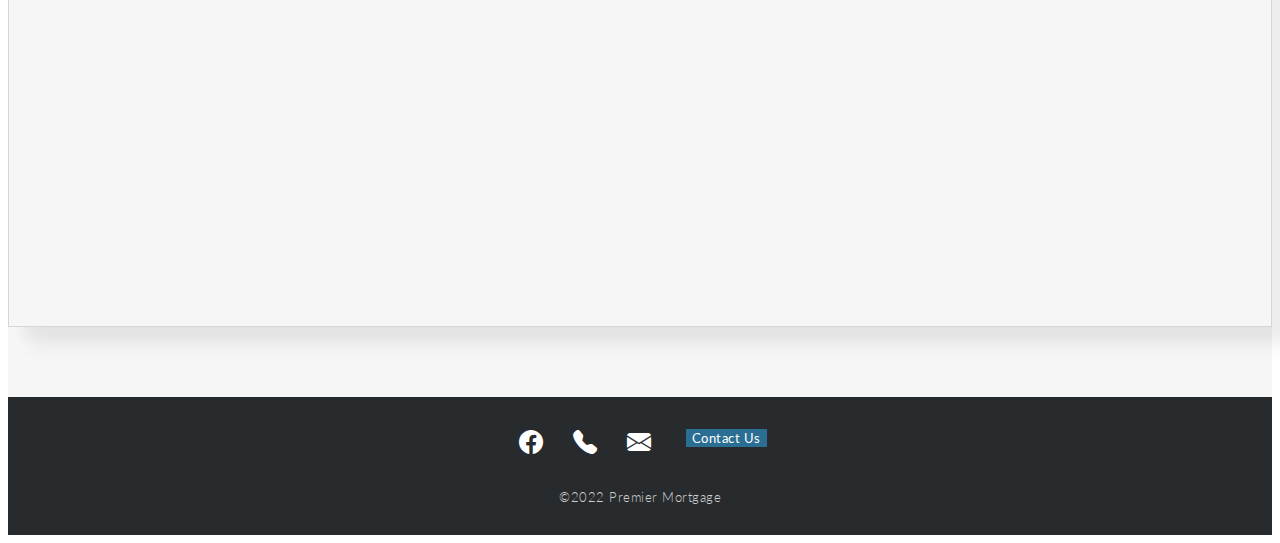
==== commit 35274e23: "footer hovers and horizontal card tweaks" ====
--- a/contact.html
+++ b/contact.html
@@ -11,6 +11,7 @@
     <link rel="preconnect" href="https://fonts.gstatic.com" crossorigin> 
     <link href="https://fonts.googleapis.com/css2?family=Lato:ital,wght@0,100;0,300;0,400;0,700;0,900;1,100;1,300;1,400;1,700;1,900&display=swap" rel="stylesheet">
     <link rel="stylesheet" href="styles/base.css" type="text/css">
+    <link rel="stylesheet" href="https://cdn.jsdelivr.net/npm/bootstrap-icons@1.8.1/font/bootstrap-icons.css">
 
     <title>Premier Mortgage Contact</title>
   </head>
@@ -67,21 +68,21 @@
         <div class="form-row mb-1">
           <div class="form-group col-md-6">
             <label for="name">First and last name</label>
-            <input type="text" class="form-control form-control-lg" id="name" placeholder="Name">
+            <input type="text" class="form-control" id="name" placeholder="Name">
           </div>
           <div class="form-group col-md-6">
             <label for="inputEmail4">Email</label>
-            <input type="email" class="form-control form-control-lg" id="inputEmail4" placeholder="Email">
+            <input type="email" class="form-control" id="inputEmail4" placeholder="Email">
           </div>
         </div>
         <div class="form-row mb-1">
           <div class="form-group col-md-6">
             <label for="phoneNumber">Phone number</label>
-            <input type="text" class="form-control form-control-lg" id="phoneNumber" placeholder="Phone">
+            <input type="text" class="form-control" id="phoneNumber" placeholder="Phone">
           </div>
           <div class="form-group col-md-6">
             <label for="exampleFormControlSelect1">What can we help you with? (select an option)</label>
-            <select class="form-control form-control-lg" id="exampleFormControlSelect1">
+            <select class="form-control" id="exampleFormControlSelect1">
             <option>First home mortgage</option>
             <option>Home mortgage</option>
             <option>Refinance</option>
@@ -94,7 +95,7 @@
         <div class="form-row">
         <div class="form-group col-md-12">
           <label for="exampleFormControlTextarea1">Notes</label>
-          <textarea class="form-control form-control-lg" id="exampleFormControlTextarea1" rows="3"></textarea>
+          <textarea class="form-control" id="exampleFormControlTextarea1" rows="3"></textarea>
         </div>
         <div class="form-group col-md-12 mt-1">
           <label for="checkbox">Preferred method of contact (choose only one)</label>
@@ -118,7 +119,7 @@
           </div>
         </div>
         <div class="form-row ml-1 mt-3">
-          <button type="submit" class="btn btn-lg btn-light">Submit</button>
+          <button type="submit" class="btn btn-light">Submit</button>
         </div>  
       </form>
     </div>
@@ -131,7 +132,7 @@
     <div class="container my-5">
       <h1>Where to find us:</h1>
       <div>
-        <a href="https://goo.gl/maps/2Ur5ZfSaJiqa9UwS7"><button type="button" class="btn btn-lg btn-light mt-3">Directions</button></a>
+        <a href="https://goo.gl/maps/2Ur5ZfSaJiqa9UwS7"><button type="button" class="btn btn-light mt-3">Directions</button></a>
       </div>  
     </div>
     <div class="map">
@@ -145,15 +146,15 @@
 
   <footer id="footer">
     <div class="socials">
-      <a href="https://www.facebook.com/premiermortgageofrochester/"><img class="social-icon mt-1" src="images/facebook.png" alt="facebook logo icon"></img></a>
-      <a href="tel:=5073194414"><img class="social-icon mt-1" src="images/phone.png" alt="telephone icon"></a>
-      <a href="mailto:toddsatre@gmail.com"><img class="social-icon mt-1" src="images/email.png" alt="email envelope icon"></a>
+      <a href="https://www.facebook.com/premiermortgageofrochester/"><i class="bi bi-facebook" alt="facebook icon"></i></a>
+      <a href="tel:=5073194414"><i class="bi bi-telephone-fill" alt="telephone icon"></i></a>
+      <a href="mailto:toddsatre@gmail.com"><i class="bi bi-envelope-fill" alt="email icon"></i></a>
     <div class="footer-btn">
-      <a href="/Premier-Mortgage/contact.html"><button type="button" class="btn btn-light btn-lg">Contact Us</button></a>
+      <a href="/Premier-Mortgage/contact.html"><button type="button" class="btn btn-light">Contact Us</button></a>
     </div>
     </div>
     <div>
-      <p style="font-size: .8rem; color: #e8e8e8;">©2022 Premier Mortgage</p>
+      <p style="font-size: .8rem; color: #cdcdcd;">©2022 Premier Mortgage</p>
     </div>
   </footer>
 
--- a/styles/base.css
+++ b/styles/base.css
@@ -28,13 +28,14 @@
 }
 .btn-light:hover{
   background-color: #2d566d;
+  border: #2d566d !important;
   color: white;
   border: 0px !important;
 }
 .btn-light:focus {
-  background-color: #e8e8e8;
+  background-color: #D2B447 !important;
   color: #272B2D;
-  border: none !important;
+  outline: none !important;
 }
 .btn-light:active {
   background-color: #2A6E94;
@@ -234,6 +235,9 @@
   /* margin-bottom: 30px; */
 }
 
+#bioCardGroup {
+  margin-bottom: 50px;
+}
 
 /* Footer ******************/
 
@@ -261,17 +265,55 @@
 }
 .social-icon {
   /* padding: 20px; */
-  margin-left: 10px;
-  margin-right: 10px;
+  margin-left: 15px;
+  margin-right: 15px;
   width: 24px;
   height: 24px;
 }
+.bi-facebook {
+  color: white;
+  font-size: 1.5rem;
+  margin-left: 15px;
+  margin-right: 15px;
+}
+.bi-facebook:hover {
+  color:#2A6E94;
+  font-size: 1.5rem;
+  margin-left: 15px;
+  margin-right: 15px;
+}
+
+.bi-telephone-fill {
+  color: white;
+  font-size: 1.5rem;
+  margin-left: 15px;
+  margin-right: 15px;
+}
+.bi-telephone-fill:hover {
+  color:#2A6E94;
+  font-size: 1.5rem;
+  margin-left: 15px;
+  margin-right: 15px;
+}
+
+.bi-envelope-fill {
+  color: white;
+  font-size: 1.5rem;
+  margin-left: 15px;
+  margin-right: 15px;
+}
+.bi-envelope-fill:hover {
+  color:#2A6E94;
+  font-size: 1.5rem;
+  margin-left: 15px;
+  margin-right: 15px;
+}
+
 .footer-btn {
   color: white;
-  margin-left: 30px;
+  margin-left: 20px;
   margin-right: 10px;
 }
-
 .back-top {
   padding:40px;
 }
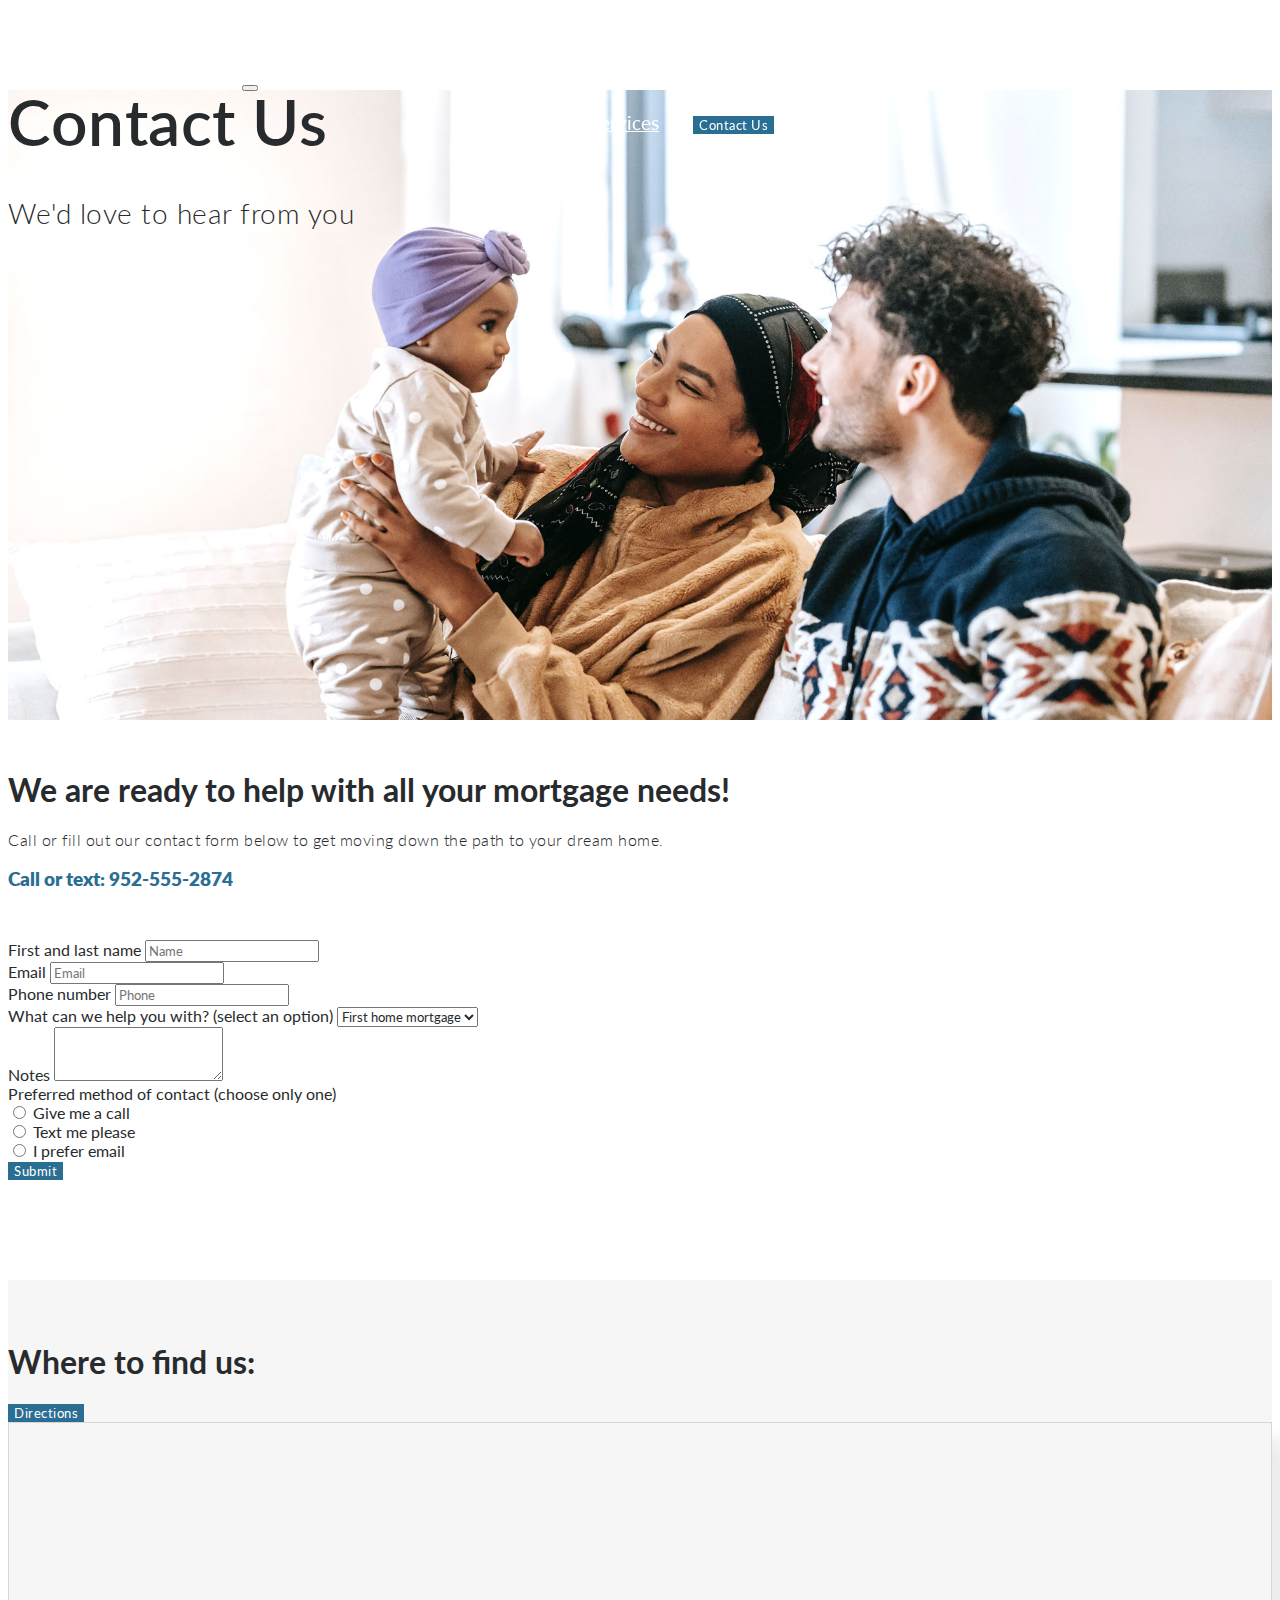
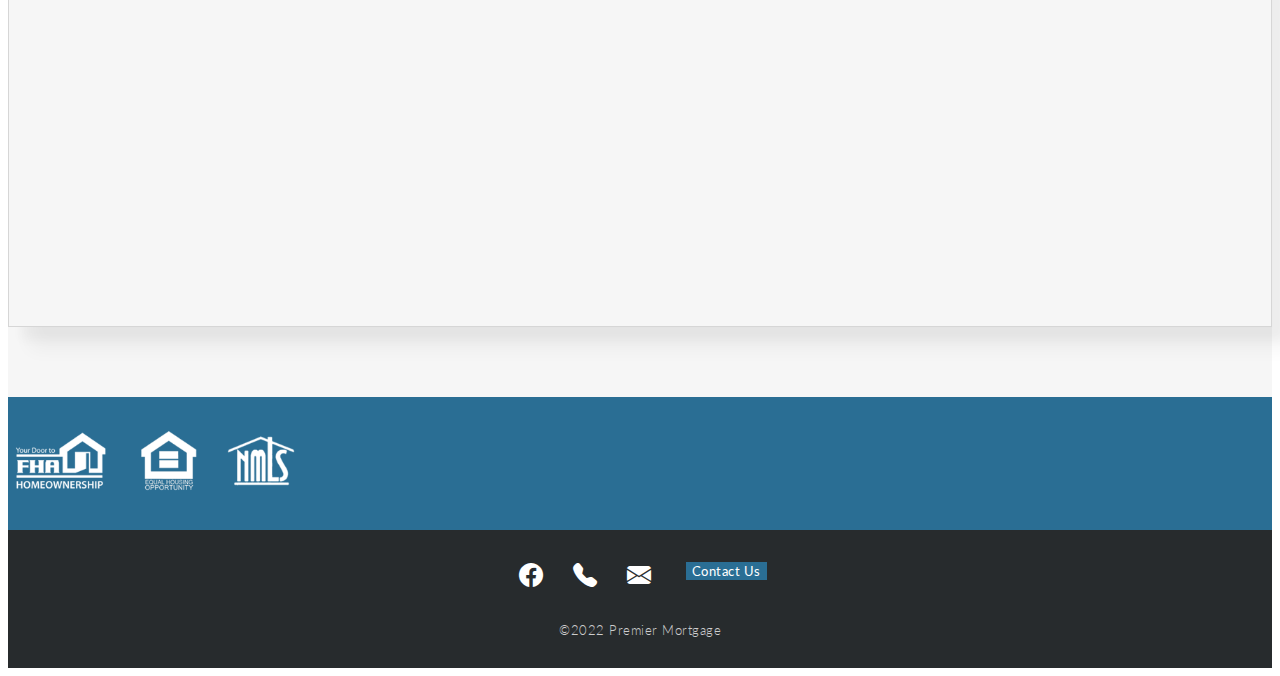
==== commit 0fd70047: "added certifications to the footer" ====
--- a/contact.html
+++ b/contact.html
@@ -142,9 +142,12 @@
 </div>  
 <!--end of map and directions-->
 
+<div class="contiainer-fluid text-center" style="background-color: #2A6E94; margin-top: 50px !important;">
+  <img src="/images/certifications_lockup.png" alt="mortgage lender certifications" style="padding-top: 30px; padding-bottom: 30px; height: 130px;" </img>
+</div>
+
  <!--footer start-->  
-
-  <footer id="footer">
+  <footer id="footer" style="margin-top: 0px !important;">
     <div class="socials">
       <a href="https://www.facebook.com/premiermortgageofrochester/"><i class="bi bi-facebook" alt="facebook icon"></i></a>
       <a href="tel:=5073194414"><i class="bi bi-telephone-fill" alt="telephone icon"></i></a>
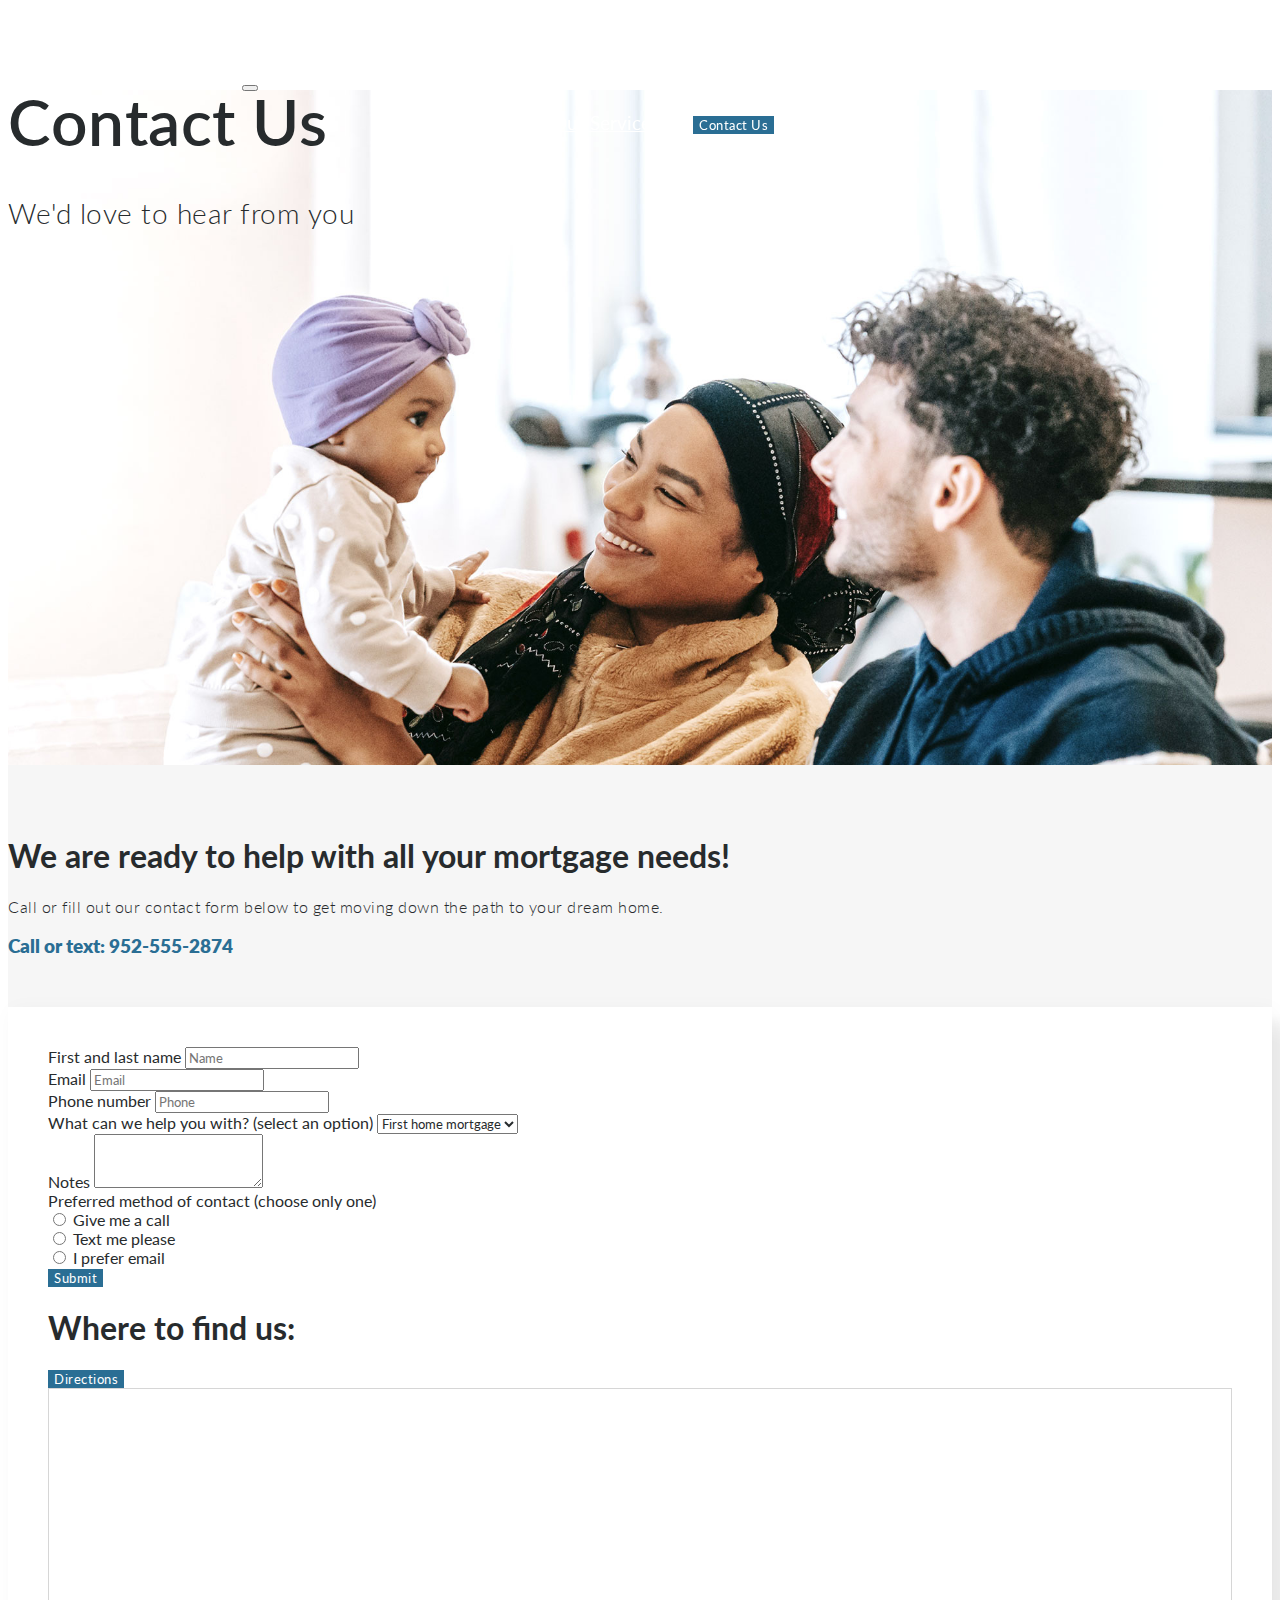
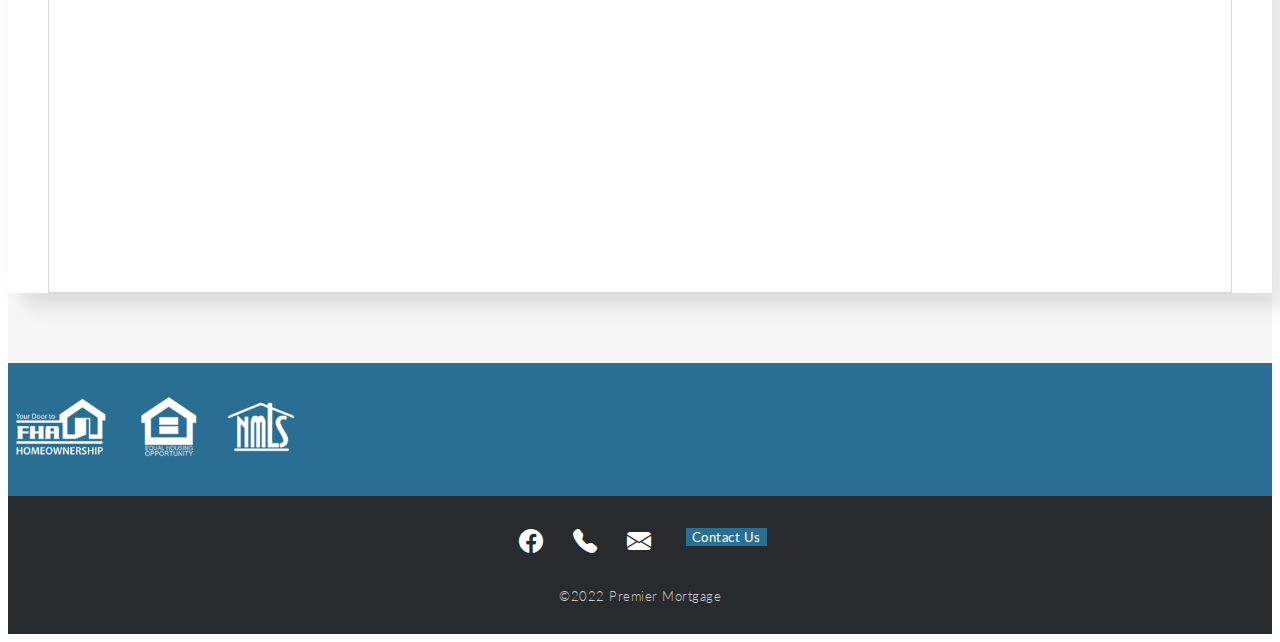
==== commit 6ad358b5: "redesign of contact page" ====
--- a/contact.html
+++ b/contact.html
@@ -47,103 +47,91 @@
         <!--jumbotron end-->
     
       </div> <!--end of nav and jumbotron container div-->    
-    
+  
 
-    <!-- back to top chevron goes here -->
-       <!-- <div class="fixed-bottom back-top"> -->
-         <!-- <a href="#"><img src="images/chevron.png"></a> -->
-       <!-- </div> -->
-
-    <!--intro text-->
-       <div class="container" id="contactPhone" style="margin-top: 50px; margin-bottom: 50px;">
-        <h1 class="my-3">We are ready to help with all your mortgage needs!</h1>
-        <p>Call or fill out our contact form below to get moving down the path to your dream home.</p>
-        <h3>Call or text: 952-555-2874</h3>
-       </div>
-    <!--end intro text-->
-
-    <!--contact us form start-->
-      <div class="container">
-       <form>
-        <div class="form-row mb-1">
-          <div class="form-group col-md-6">
+<div class="container-fluid" id="mapWrapper">
+   <!--intro text-->
+   <div class="container text-center" id="contactPhone" style="margin-top: 0px; margin-bottom: 50px;">
+    <h1 class="my-3">We are ready to help with all your mortgage needs!</h1>
+    <p>Call or fill out our contact form below to get moving down the path to your dream home.</p>
+    <h3>Call or text: 952-555-2874</h3>
+   </div>
+<!--end intro text-->
+<!--start of form/map container-->
+  <div class="container" id="formMap" style="background-color: white; padding-top: 40px; padding-left: 40px; padding-right: 40px;">
+  <div class="row d-flex"  style="margin-top: 0px;"><!--start of layer row-->
+    <div class="col-sm-12 col-md-12 col-lg-6">
+      <form style="padding-right: 20px;">
+        <div class="form-row mb-3">
             <label for="name">First and last name</label>
             <input type="text" class="form-control" id="name" placeholder="Name">
           </div>
-          <div class="form-group col-md-6">
+          <div class="form-row mb-3">
             <label for="inputEmail4">Email</label>
             <input type="email" class="form-control" id="inputEmail4" placeholder="Email">
           </div>
-        </div>
-        <div class="form-row mb-1">
-          <div class="form-group col-md-6">
-            <label for="phoneNumber">Phone number</label>
-            <input type="text" class="form-control" id="phoneNumber" placeholder="Phone">
+          <div class="form-row mb-3">
+              <label for="phoneNumber">Phone number</label>
+              <input type="text" class="form-control" id="phoneNumber" placeholder="Phone">
           </div>
-          <div class="form-group col-md-6">
-            <label for="exampleFormControlSelect1">What can we help you with? (select an option)</label>
-            <select class="form-control" id="exampleFormControlSelect1">
-            <option>First home mortgage</option>
-            <option>Home mortgage</option>
-            <option>Refinance</option>
-            <option>Pre-approval</option>
-            <option>Loan questions</option>
-            <option>Other</option>
-          </select>
-        </div>
-      </div>
-        <div class="form-row">
-        <div class="form-group col-md-12">
-          <label for="exampleFormControlTextarea1">Notes</label>
-          <textarea class="form-control" id="exampleFormControlTextarea1" rows="3"></textarea>
-        </div>
-        <div class="form-group col-md-12 mt-1">
-          <label for="checkbox">Preferred method of contact (choose only one)</label>
-          <div class="form-check mb-2">
-            <input class="form-check-input" type="radio" name="exampleRadios" id="exampleRadios1" value="option1">
-            <label class="form-check-label" for="exampleRadios1">
-              Give me a call
-            </label>
+          <div class="form-row mb-3">
+              <label for="exampleFormControlSelect1">What can we help you with? (select an option)</label>
+              <select class="form-control" id="exampleFormControlSelect1">
+              <option>First home mortgage</option>
+              <option>Home mortgage</option>
+              <option>Refinance</option>
+              <option>Pre-approval</option>
+              <option>Loan questions</option>
+              <option>Other</option>
+            </select>
           </div>
-          <div class="form-check mb-2">
-            <input class="form-check-input" type="radio" name="exampleRadios" id="exampleRadios2" value="option2">
-            <label class="form-check-label" for="exampleRadios2">
-              Text me please
-            </label>
+          <div class="form-row mb-3">
+              <label for="exampleFormControlTextarea1">Notes</label>
+              <textarea class="form-control" id="exampleFormControlTextarea1" rows="3"></textarea>
           </div>
-          <div class="form-check mb-2">
-            <input class="form-check-input" type="radio" name="exampleRadios" id="exampleRadios3" value="option3">
-            <label class="form-check-label" for="exampleRadios3">
-              I prefer email
-            </label>
+          <div class="form-row d-flex" style="flex-direction: column;">
+            <label for="checkbox">Preferred method of contact (choose only one)</label>
+              <div class="form-check mb-2">
+                <input class="form-check-input" type="radio" name="exampleRadios" id="exampleRadios1" value="option1">
+                <label class="form-check-label" for="exampleRadios1">
+                  Give me a call
+                </label>
+              </div>
+              <div class="form-check mb-2">
+                <input class="form-check-input" type="radio" name="exampleRadios" id="exampleRadios2" value="option2">
+                <label class="form-check-label" for="exampleRadios2">
+                  Text me please
+                </label>
+              </div>
+              <div class="form-check mb-2">
+                <input class="form-check-input" type="radio" name="exampleRadios" id="exampleRadios3" value="option3">
+                <label class="form-check-label" for="exampleRadios3">
+                  I prefer email
+                </label>
           </div>
-        </div>
-        <div class="form-row ml-1 mt-3">
-          <button type="submit" class="btn btn-light">Submit</button>
-        </div>  
+          <div class="form-row ml-1 mt-4 mb-5">
+            <button type="submit" class="btn btn-light">Submit</button>
+          </div>
+        </div>          
       </form>
     </div>
-  </div>
-    <!--contact us form end-->
-
-<!--start of map and directions-->
-<div class="container-fluid" id="mapWrapper">
-  <div class="container text-center">
-    <div class="container my-5">
-      <h1>Where to find us:</h1>
-      <div>
-        <a href="https://goo.gl/maps/2Ur5ZfSaJiqa9UwS7"><button type="button" class="btn btn-light mt-3">Directions</button></a>
-      </div>  
+    <div class="col-lg-6 col-md-12 text-center">
+      <div class="container mb-5">
+        <h1>Where to find us:</h1>
+        <div>
+          <a href="https://goo.gl/maps/2Ur5ZfSaJiqa9UwS7"><button type="button" class="btn btn-light mt-3">Directions</button></a>
+        </div>  
+      </div>
+      <div class="map mb-5">
+        <iframe src="https://www.google.com/maps/embed?pb=!1m18!1m12!1m3!1d2867.2787928486987!2d-92.5313053842036!3d44.05695143424585!2m3!1f0!2f0!3f0!3m2!1i1024!2i768!4f13.1!3m3!1m2!1s0x87f75e4436459149%3A0xf448e9a726e9748d!2sPremier%20Mortgage%20of%20Rochester!5e0!3m2!1sen!2sus!4v1646842086844!5m2!1sen!2sus" width="100%" height="500" style="border:0;" allowfullscreen="" loading="lazy"></iframe>
+      </div>
     </div>
-    <div class="map">
-      <iframe src="https://www.google.com/maps/embed?pb=!1m18!1m12!1m3!1d2867.2787928486987!2d-92.5313053842036!3d44.05695143424585!2m3!1f0!2f0!3f0!3m2!1i1024!2i768!4f13.1!3m3!1m2!1s0x87f75e4436459149%3A0xf448e9a726e9748d!2sPremier%20Mortgage%20of%20Rochester!5e0!3m2!1sen!2sus!4v1646842086844!5m2!1sen!2sus" width="100%" height="500" style="border:0;" allowfullscreen="" loading="lazy"></iframe>
-    </div>
-  </div>
-</div>  
-<!--end of map and directions-->
+    </div>      
+  </div><!--end of form/map container-->
+</div> <!--end of fluid wrapper-->
 
 <div class="contiainer-fluid text-center" style="background-color: #2A6E94; margin-top: 50px !important;">
-  <img src="/images/certifications_lockup.png" alt="mortgage lender certifications" style="padding-top: 30px; padding-bottom: 30px; height: 130px;" </img>
+  <img src="images/certifications_lockup.png" alt="mortgage lender certifications" style="padding-top: 30px; padding-bottom: 30px; height: 130px;" </img>
 </div>
 
  <!--footer start-->  
--- a/styles/base.css
+++ b/styles/base.css
@@ -104,37 +104,38 @@
 /* home page jumbotron */
 
 .jumbotron {
-  background: url(../images/home-hero-new.jpg) no-repeat center center;
+  background: url(../images/home-hero-new-2.jpg) no-repeat center center;
   -webkit-background-size: cover;
   -moz-background-size: cover;
   background-size: cover;
   -o-background-size: cover;
-  height: 70vh;
+  height: 75vh;
   margin-top: 90px;
 }
 
 /* services jumbotron */
 
 .jumbotron-services {
-  background: url(../images/services-hero-new.jpg) no-repeat center center;
+  background: url(../images/services-hero-new-2.jpg) no-repeat center center;
   -webkit-background-size: cover;
   -moz-background-size: cover;
   background-size: cover;
   -o-background-size: cover;
-  height: 70vh;
+  height: 75vh;
   margin-top: 90px;
 }
 
 /* contact jumbotron */
 
 .jumbotron-contact {
-  background: url(../images/contact-hero-new-1.jpg) no-repeat center center;
+  background: url(../images/contact-hero-new-5.jpg) no-repeat center center;
   -webkit-background-size: cover;
   -moz-background-size: cover;
   background-size: cover;
   -o-background-size: cover;
-  height: 70vh;
+  height: 75vh;
   margin-top: 90px;
+  margin-bottom: 0px;
 }
 
 /* jumbotron text styles (desktop sizes) ***************/
@@ -328,7 +329,7 @@
 
 #loanTypes {
   margin-bottom: 100px;
-  margin-top: 70px;
+  margin-top: 50px;
 }
 
 /* infographic *****************/
@@ -518,23 +519,25 @@
   margin-bottom: 80px;
 }
 .map {
-  box-shadow:
-  12.5px 12.5px 10px rgba(0, 0, 0, 0.035),
-  22.3px 22.3px 17.9px rgba(0, 0, 0, 0.042);
   border: 1px #D6D6D6 solid;
 }
 #mapWrapper {
   background-color: #d6d6d63a;
-  padding-top: 40px;
+  padding-top: 50px;
   padding-bottom: 70px;
   margin-bottom: -50px;
-  margin-top: 100px;
+  /* margin-top: 100px; */
 }
 #contactPhone > h3 {
   color: #2A6E94;
   font-weight: 800;
 }
-
+#formMap {
+box-shadow:
+3px 3px 20px rgba(0, 0, 0, 0.035),
+12.5px 12.5px 10px rgba(0, 0, 0, 0.035),
+22.3px 22.3px 17.9px rgba(0, 0, 0, 0.042);
+}
 
 /* media breakpoints **************************/
 
@@ -564,7 +567,7 @@
     font-weight: 600;
     line-height: 3rem;
     letter-spacing: .5px;
-    width: 60vw;
+    width: 70vw;
   }
   .jumbosubhead {
     font-size: 1.5rem;
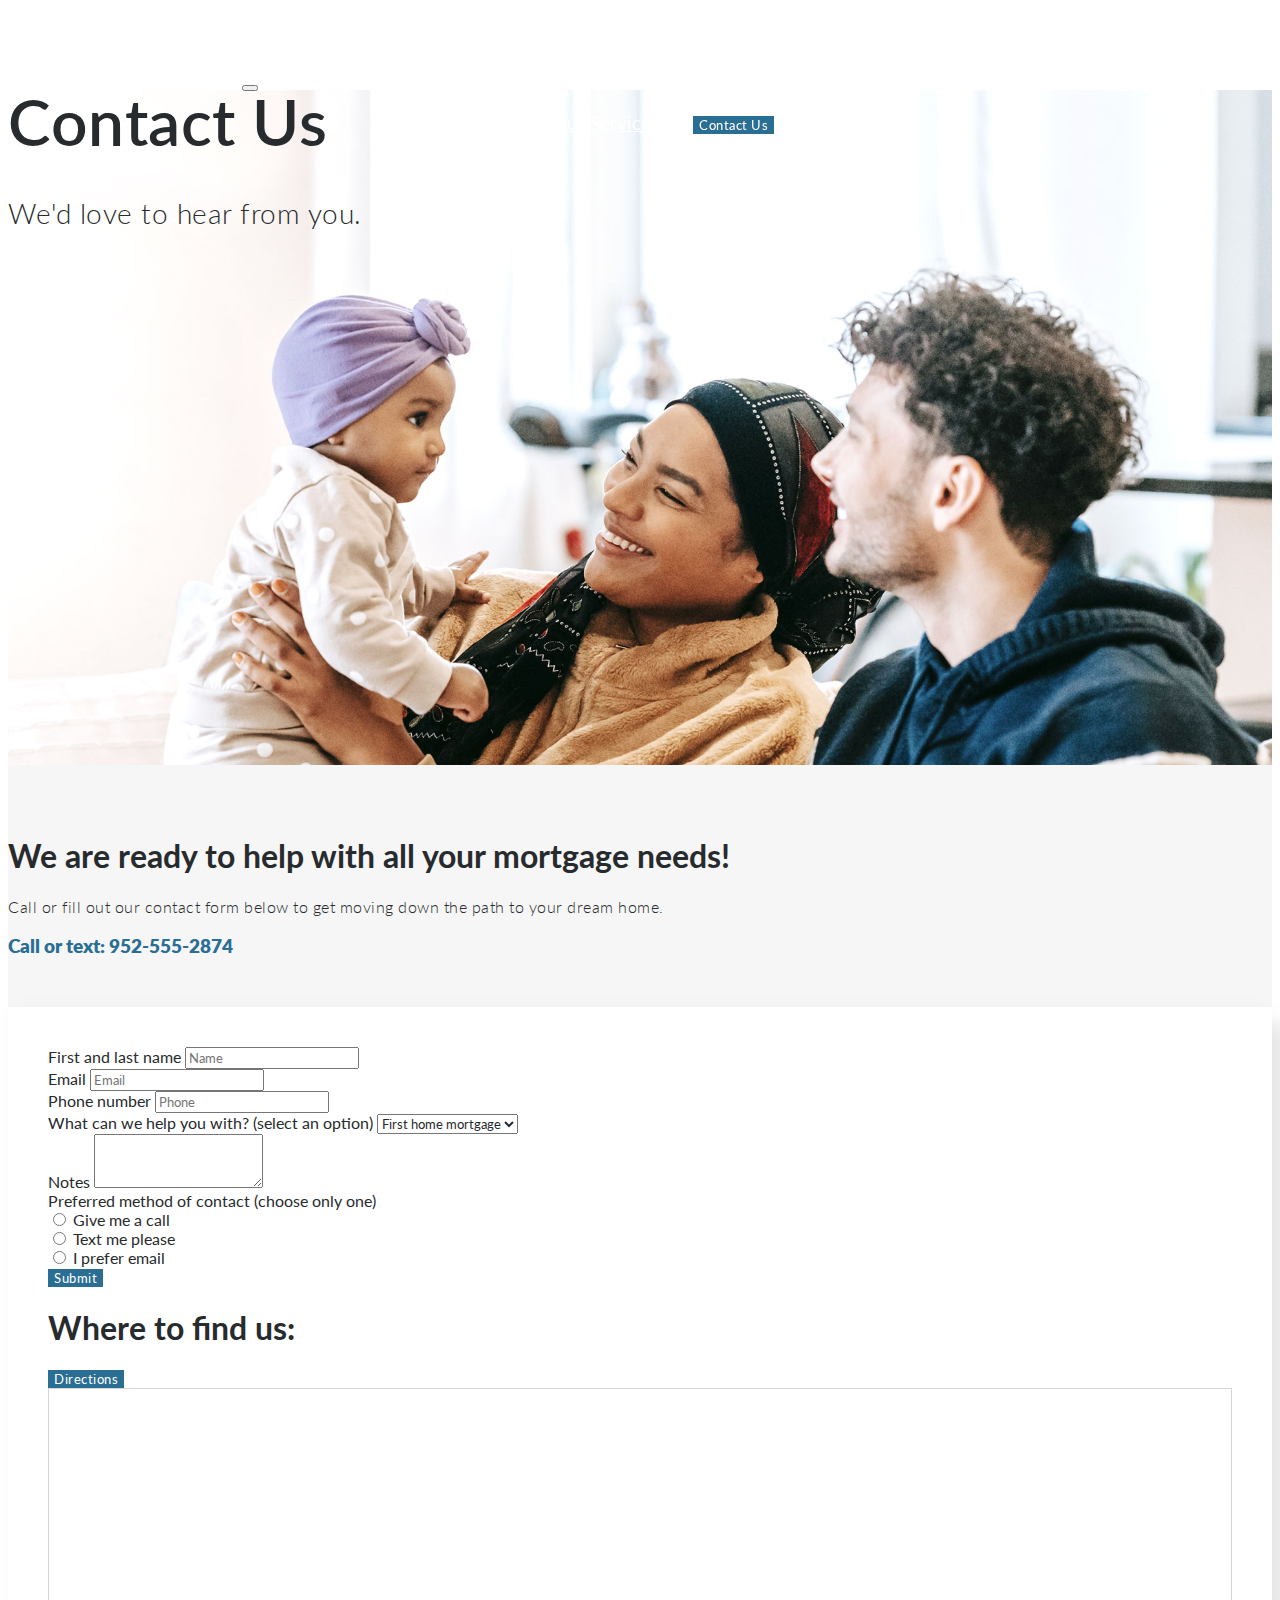
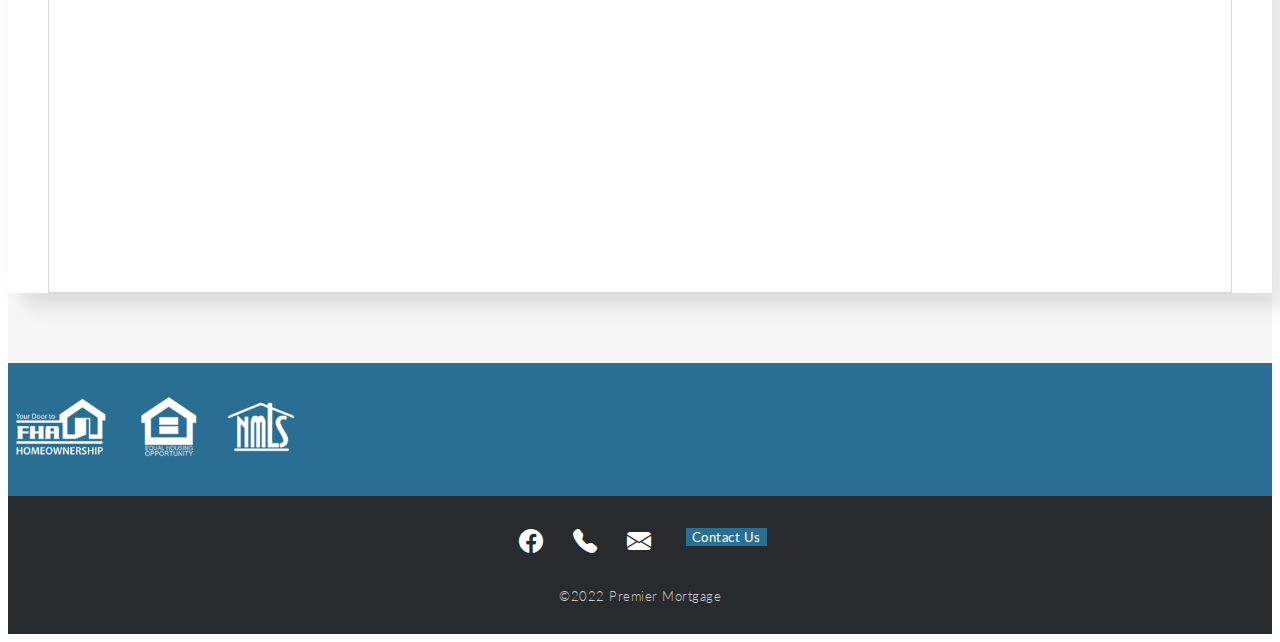
==== commit aa1a6e0e: "small tweaks - trying to get contact to render" ====
--- a/contact.html
+++ b/contact.html
@@ -41,7 +41,7 @@
         <div class="jumbotron jumbotron-fluid jumbotron-contact" alt="null">
           <div class="container">
             <h1 class="display-4">Contact Us</h1>
-            <p class="lead jumbosubhead">We'd love to hear from you</p>
+            <p class="lead jumbosubhead">We'd love to hear from you.</p>
           </div>
         </div>
         <!--jumbotron end-->
--- a/styles/base.css
+++ b/styles/base.css
@@ -532,6 +532,7 @@
   color: #2A6E94;
   font-weight: 800;
 }
+
 #formMap {
 box-shadow:
 3px 3px 20px rgba(0, 0, 0, 0.035),
